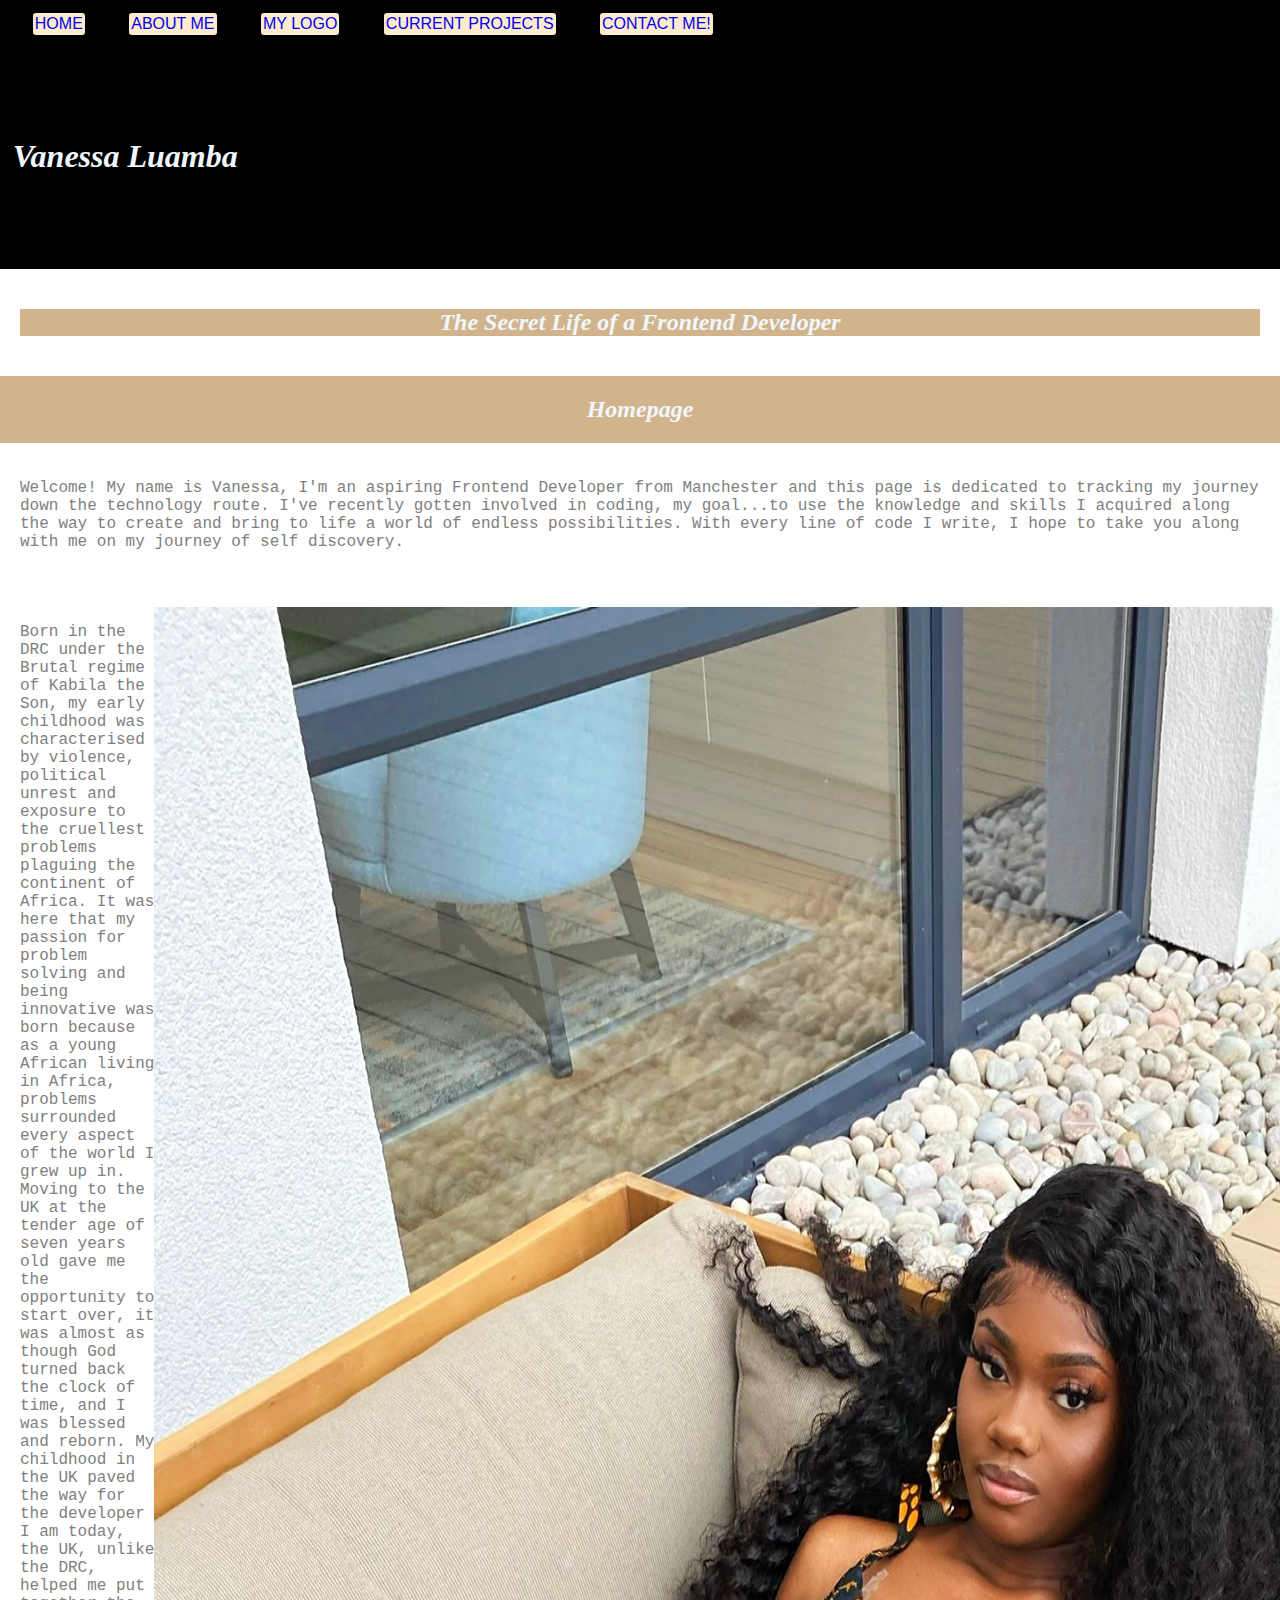
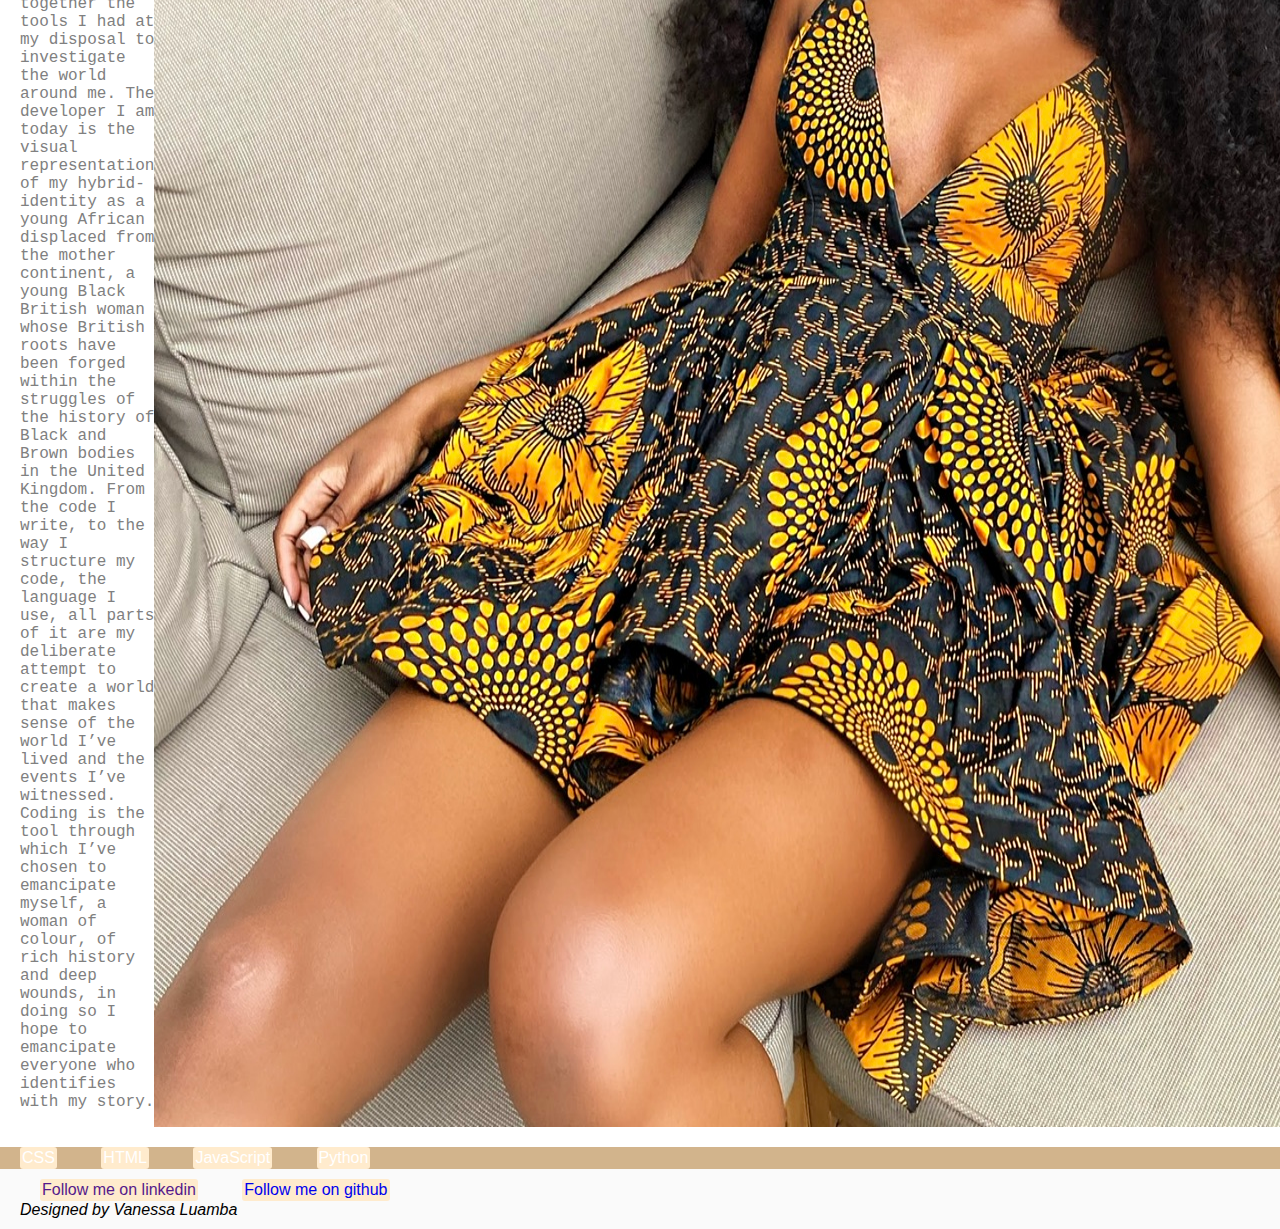
==== index.html @ 2ee9eaa1 "Portfolio1" ====
<!DOCTYPE html>
<html lang="en" id="homepage"></html> 
    <head>
        <meta charset="utf-8"/>
        <meta name ="keywords" content="frontend developer, coding, black women in tech">
        <meta name="viewport" 
        content="width=device-width, initial-scale=1.0"/>
    <title>The secret life of a Frontend Developer</title>
    <meta property="og:site_name" content="Frontend Developer Portfolio">
        <meta property="og:title" content="The Secret Life of a Frontend Developer">
        <meta property="og:type" content="website">
        <meta property="og:url" content="https://Secret_Life.Dev/">
        <meta name="linkedin:creator" content="@Vanessa Luamba">
        <meta name="description" content="Vanessa Luamba is a highly skilled Frontend Developer who's recently graduated from the Black Codher Bootcamp. She is experienced in HTML, CSS amd JavaScript."> 
        <link rel="stylesheet" href="styles/style.css">
    </head> 
        <body>
         <header>
            <nav>
                <ul>
                    <li><a href="index.html">Home</a></li>
                    <li><a href="About Me.html">About Me</a></li>
                    <li><a href="LogoDress.jpeg">My logo</a></li>
                    <li><a href="Current Projects.html">Current Projects</a></li>
                    <li><a href="Contact Me.html">Contact Me!</a></li>
                </ul>
                <h1> <em>Vanessa Luamba</em></h1>
            </nav>
        </header>   
        </body>
            <section><h2> <em>The Secret Life of a Frontend Developer</em></h2></section>
            <h2> <em>Homepage</em></h2>
        <section><main>
            <p>Welcome! My name is Vanessa, I'm an aspiring Frontend Developer from Manchester and this page is dedicated to tracking my journey down the technology route. I've recently gotten involved in coding, my goal...to use the knowledge and skills I acquired along the way to create and bring to life a world of endless possibilities. With every line of code I write, I hope to take you along with me on my journey of self discovery.</p>
        </main> </section>
        <section class="about-me"> 
            <p>Born in the DRC under the Brutal regime of Kabila the Son, my early childhood was characterised by violence, political unrest and exposure to the cruellest problems plaguing the continent of Africa. It was here that my passion for problem solving and being innovative was born because as a young African living in Africa, problems surrounded every aspect of the world I grew up in. Moving to the UK at the tender age of seven years old gave me the opportunity to start over, it was almost as though God turned back the clock of time, and I was blessed and reborn. My childhood in the UK paved the way for the developer I am today, the UK, unlike the DRC, helped me put together the tools I had at my disposal to investigate the world around me. The developer I am today is the visual representation of my hybrid-identity as a young African displaced from the mother continent, a young Black British woman whose British roots have been forged within the struggles of the history of Black and Brown bodies in the United Kingdom. From the code I write, to the way I structure my code, the language I use, all parts of it are my deliberate attempt to create a world that makes sense of the world I’ve lived and the events I’ve witnessed. Coding is the tool through which I’ve chosen to emancipate myself, a woman of colour, of rich history and deep wounds, in doing so I hope to emancipate everyone who identifies with my story.</p>
            <img  class="profile-img" src="LogoDress.jpeg">
        </section>

    <ul class="projects">
        <li>CSS</li>
        <li>HTML</li>
        <li>JavaScript</li>
        <li>Python</li>
    </ul>

        <footer> 
                <ul>
                    <li><a href="">Follow me on linkedin</a></li>
                    <li><a href="https://github.com/RLVanessa">Follow me on github</a></li>
                </ul>
        <em>Designed by Vanessa Luamba</em>
        </footer>
    </body>
</html>
---- styles/style.css ----
header {
    background: black;
    color: aliceblue;
    padding: 1%;
}
header a {
    text-decoration: none;
    text-transform: uppercase;
    margin-top: 40px;
}
header .logo a {
    background-image: url("images.Logo2.png");
    background-size: 300px;
    background-repeat: no-repeat;
    display: inline-block;
    height: 80px;
    position: relative;
    text-indent: -9999999999px;
    top: -40px;
    width: 300px;
}
body {
    background: tan;
    color: white; 
    font-family: helvetica neue, Arial, Helvetica, sans-serif;
    margin: 0;
    padding: 0;
}
h1 {
    color: aliceblue;
    font-family: cigno;
    left: 0;
    line-height: 200px;
    margin-bottom: 0;
    text-align:left;
    top: 50%;
    width: 100%;
} 
h2 {
    background: tan;
    color: aliceblue;
    font-family: cigno;
    left: 0;
    text-align:center;
    top: 50%;
    width: 100%;
    padding: 20px, 40px, 10px 50px;
}
h3 {
    color: tan;
    left: 0;
    line-height:200px;
    margin-top: -109px;
    position: absolute;
    text-align: center;
    width: 100%;
}

section {
    background: white;
    color: gray;
    padding: 20px;
    display: flex;
    flex-direction: row;
}
section div {
    background: #8b7355;
    font-family: anonymous pro;
    display: inline-block;
    margin: auto;
    color: white;
    padding: 20px;
    display: flex;
    flex-direction: row;
    width: 100px;
} 
section.feature-box.Skills div {
    background: tan;
    width: 100%;
    margin: 1px;
}
ul {
    margin: 0;
    padding: 0;
    list-style-type: none;
}
li {
    display: inline-block;
    margin: 0 20px 0;
    border-radius: 3px;
    background-color: blanchedalmond;
    padding: 2px;
}
a {
    text-decoration: none;
}
a:hover { 
    text-decoration: underline;
}
p {
    font-family: 'Courier New', Courier, monospace;
}
footer {
    background: #fafafa;
    color: black;
    padding: 10px 20px;
    align-items: baseline;
    justify-content: center;
}
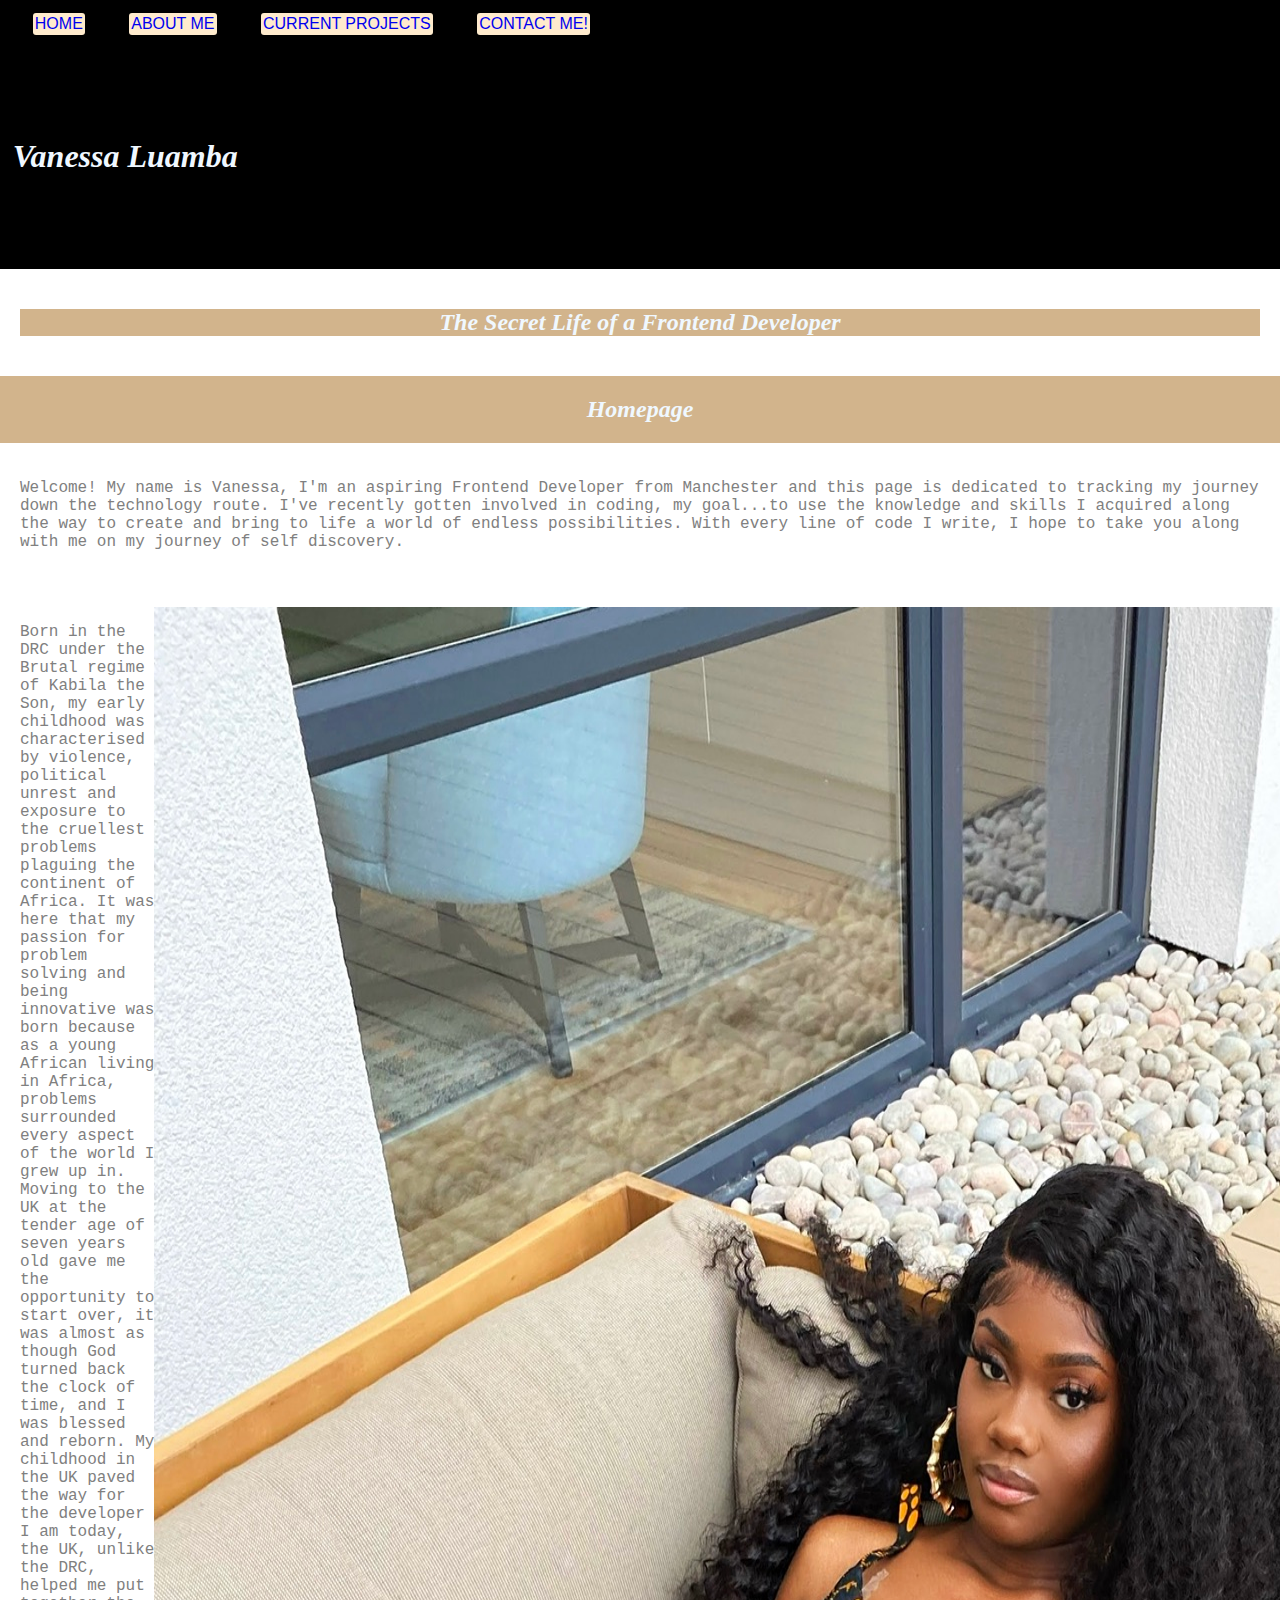
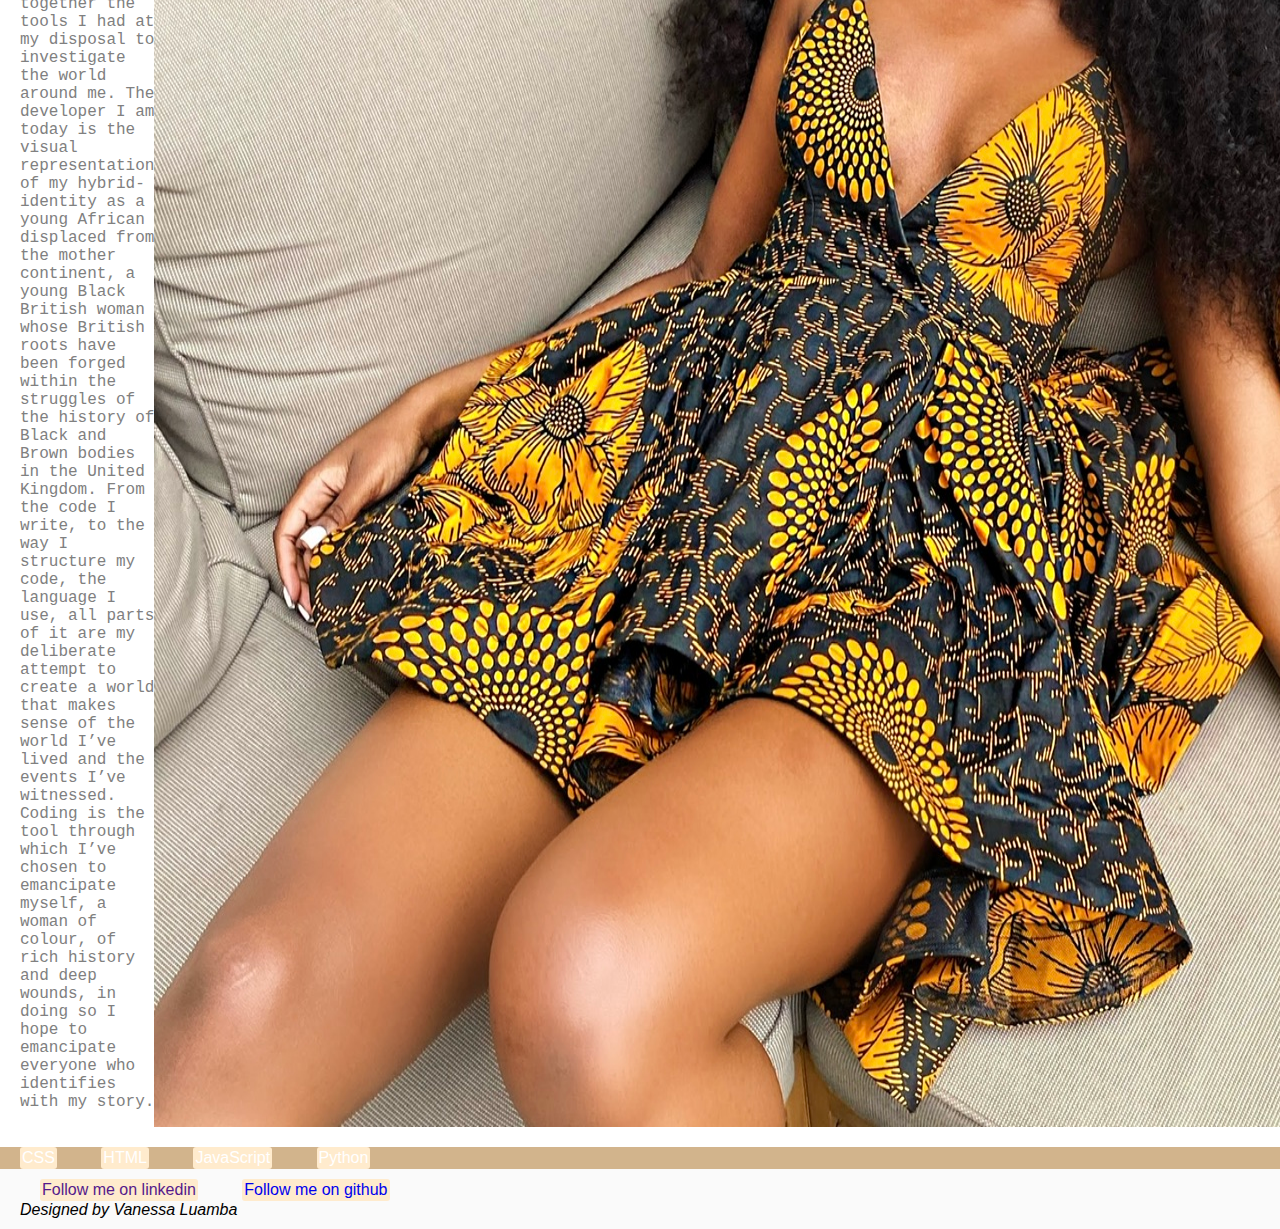
==== commit a07b929a: "<Portfolio1>" ====
--- a/index.html
+++ b/index.html
@@ -1,18 +1,14 @@
 <!DOCTYPE html>
-<html lang="en" id="homepage"></html> 
+<html lang="en-GB" id="homepage"></html> 
     <head>
         <meta charset="utf-8"/>
         <meta name ="keywords" content="frontend developer, coding, black women in tech">
-        <meta name="viewport" 
-        content="width=device-width, initial-scale=1.0"/>
-    <title>The secret life of a Frontend Developer</title>
-    <meta property="og:site_name" content="Frontend Developer Portfolio">
+        <link rel="stylesheet" href="styles/style.css">
+        <title>The secret life of a Frontend Developer</title>
+        <meta property="og:site_name" content="Frontend Developer Portfolio">
         <meta property="og:title" content="The Secret Life of a Frontend Developer">
         <meta property="og:type" content="website">
         <meta property="og:url" content="https://Secret_Life.Dev/">
-        <meta name="linkedin:creator" content="@Vanessa Luamba">
-        <meta name="description" content="Vanessa Luamba is a highly skilled Frontend Developer who's recently graduated from the Black Codher Bootcamp. She is experienced in HTML, CSS amd JavaScript."> 
-        <link rel="stylesheet" href="styles/style.css">
     </head> 
         <body>
          <header>
@@ -20,7 +16,6 @@
                 <ul>
                     <li><a href="index.html">Home</a></li>
                     <li><a href="About Me.html">About Me</a></li>
-                    <li><a href="LogoDress.jpeg">My logo</a></li>
                     <li><a href="Current Projects.html">Current Projects</a></li>
                     <li><a href="Contact Me.html">Contact Me!</a></li>
                 </ul>
--- a/styles/style.css
+++ b/styles/style.css
@@ -1,109 +1,108 @@
-header {
-    background: black;
-    color: aliceblue;
-    padding: 1%;
-}
-header a {
-    text-decoration: none;
-    text-transform: uppercase;
-    margin-top: 40px;
-}
-header .logo a {
-    background-image: url("images.Logo2.png");
-    background-size: 300px;
-    background-repeat: no-repeat;
-    display: inline-block;
-    height: 80px;
-    position: relative;
-    text-indent: -9999999999px;
-    top: -40px;
-    width: 300px;
-}
-body {
-    background: tan;
-    color: white; 
-    font-family: helvetica neue, Arial, Helvetica, sans-serif;
-    margin: 0;
-    padding: 0;
-}
-h1 {
-    color: aliceblue;
-    font-family: cigno;
-    left: 0;
-    line-height: 200px;
-    margin-bottom: 0;
-    text-align:left;
-    top: 50%;
-    width: 100%;
-} 
-h2 {
-    background: tan;
-    color: aliceblue;
-    font-family: cigno;
-    left: 0;
-    text-align:center;
-    top: 50%;
-    width: 100%;
-    padding: 20px, 40px, 10px 50px;
-}
-h3 {
-    color: tan;
-    left: 0;
-    line-height:200px;
-    margin-top: -109px;
-    position: absolute;
-    text-align: center;
-    width: 100%;
-}
-
-section {
-    background: white;
-    color: gray;
-    padding: 20px;
-    display: flex;
-    flex-direction: row;
-}
-section div {
-    background: #8b7355;
-    font-family: anonymous pro;
-    display: inline-block;
-    margin: auto;
-    color: white;
-    padding: 20px;
-    display: flex;
-    flex-direction: row;
-    width: 100px;
-} 
-section.feature-box.Skills div {
-    background: tan;
-    width: 100%;
-    margin: 1px;
-}
-ul {
-    margin: 0;
-    padding: 0;
-    list-style-type: none;
-}
-li {
-    display: inline-block;
-    margin: 0 20px 0;
-    border-radius: 3px;
-    background-color: blanchedalmond;
-    padding: 2px;
-}
-a {
-    text-decoration: none;
-}
-a:hover { 
-    text-decoration: underline;
-}
-p {
-    font-family: 'Courier New', Courier, monospace;
-}
-footer {
-    background: #fafafa;
-    color: black;
-    padding: 10px 20px;
-    align-items: baseline;
-    justify-content: center;
+header {
+    background: black;
+    color: aliceblue;
+    padding: 1%;
+}
+header a {
+    text-decoration: none;
+    text-transform: uppercase;
+    margin-top: 40px;
+}
+header .logo a {
+    background-image: url("images.Logo2.png");
+    background-size: 300px;
+    background-repeat: no-repeat;
+    display: inline-block;
+    height: 80px;
+    position: relative;
+    text-indent: -9999999999px;
+    top: -40px;
+    width: 300px;
+}
+body {
+    background: tan;
+    color: white; 
+    font-family: helvetica neue, Arial, Helvetica, sans-serif;
+    margin: 0;
+    padding: 0;
+}
+h1 {
+    color: aliceblue;
+    font-family: cigno;
+    left: 0;
+    line-height: 200px;
+    margin-bottom: 0;
+    text-align:left;
+    top: 50%;
+    width: 100%;
+} 
+h2 {
+    background: tan;
+    color: aliceblue;
+    font-family: cigno;
+    left: 0;
+  text-align: center;
+  top: 50%;
+  width: 100%;
+}
+h3 {
+    color: tan;
+    left: 0;
+    line-height:200px;
+    margin-top: -109px;
+    position: absolute;
+    text-align: center;
+    width: 100%;
+}
+
+section {
+    background: white;
+    color: gray;
+    padding: 20px;
+    display: flex;
+    flex-direction: row;
+}
+section div {
+    background: #8b7355;
+    font-family: anonymous pro;
+    display: inline-block;
+    margin: auto;
+    color: white;
+    padding: 20px;
+    display: flex;
+    flex-direction: row;
+    width: 100px;
+} 
+section.feature-box.Skills div {
+    background: tan;
+    width: 100%;
+    margin: 1px;
+}
+ul {
+    margin: 0;
+    padding: 0;
+    list-style-type: none;
+}
+li {
+    display: inline-block;
+    margin: 0 20px 0;
+    border-radius: 3px;
+    background-color: blanchedalmond;
+    padding: 2px;
+}
+a {
+    text-decoration: none;
+}
+a:hover { 
+    text-decoration: underline;
+}
+p {
+    font-family: 'Courier New', Courier, monospace;
+}
+footer {
+    background: #fafafa;
+    color: black;
+    padding: 10px 20px;
+    align-items: baseline;
+    justify-content: center;
 }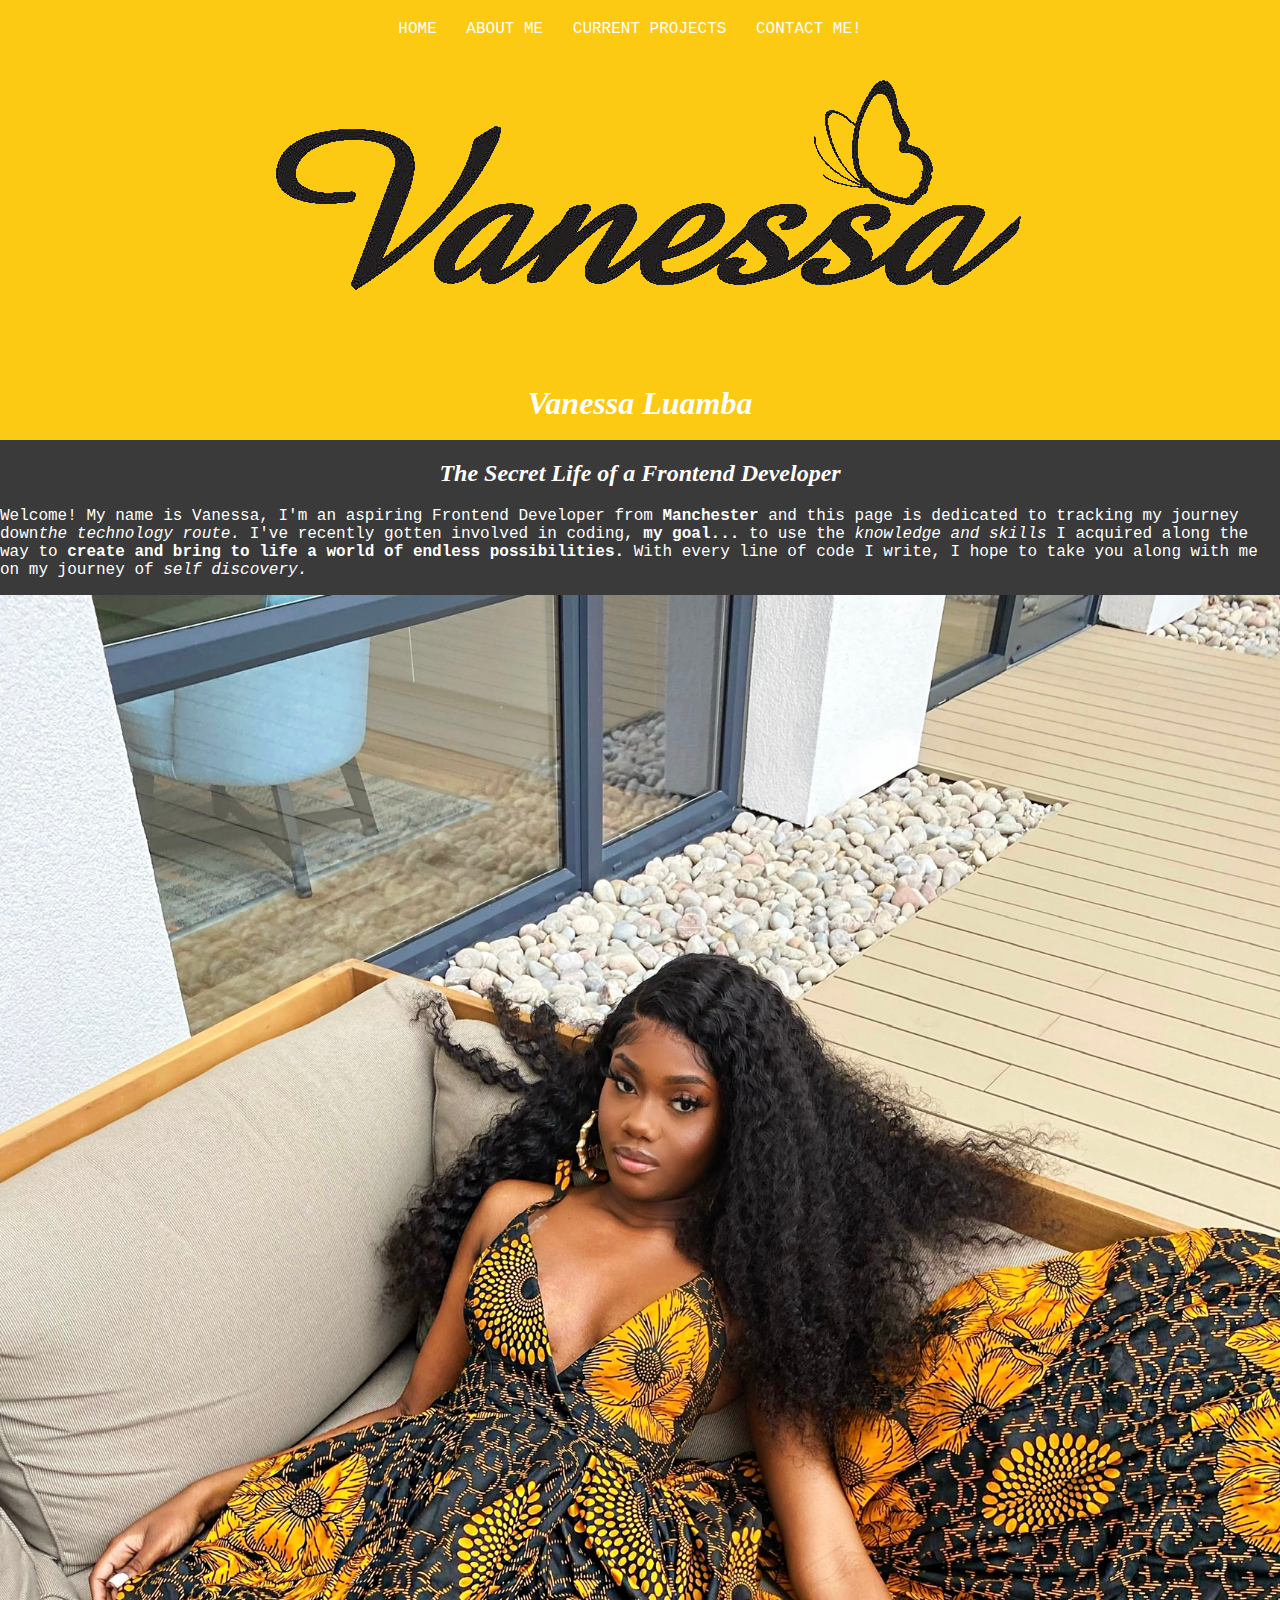
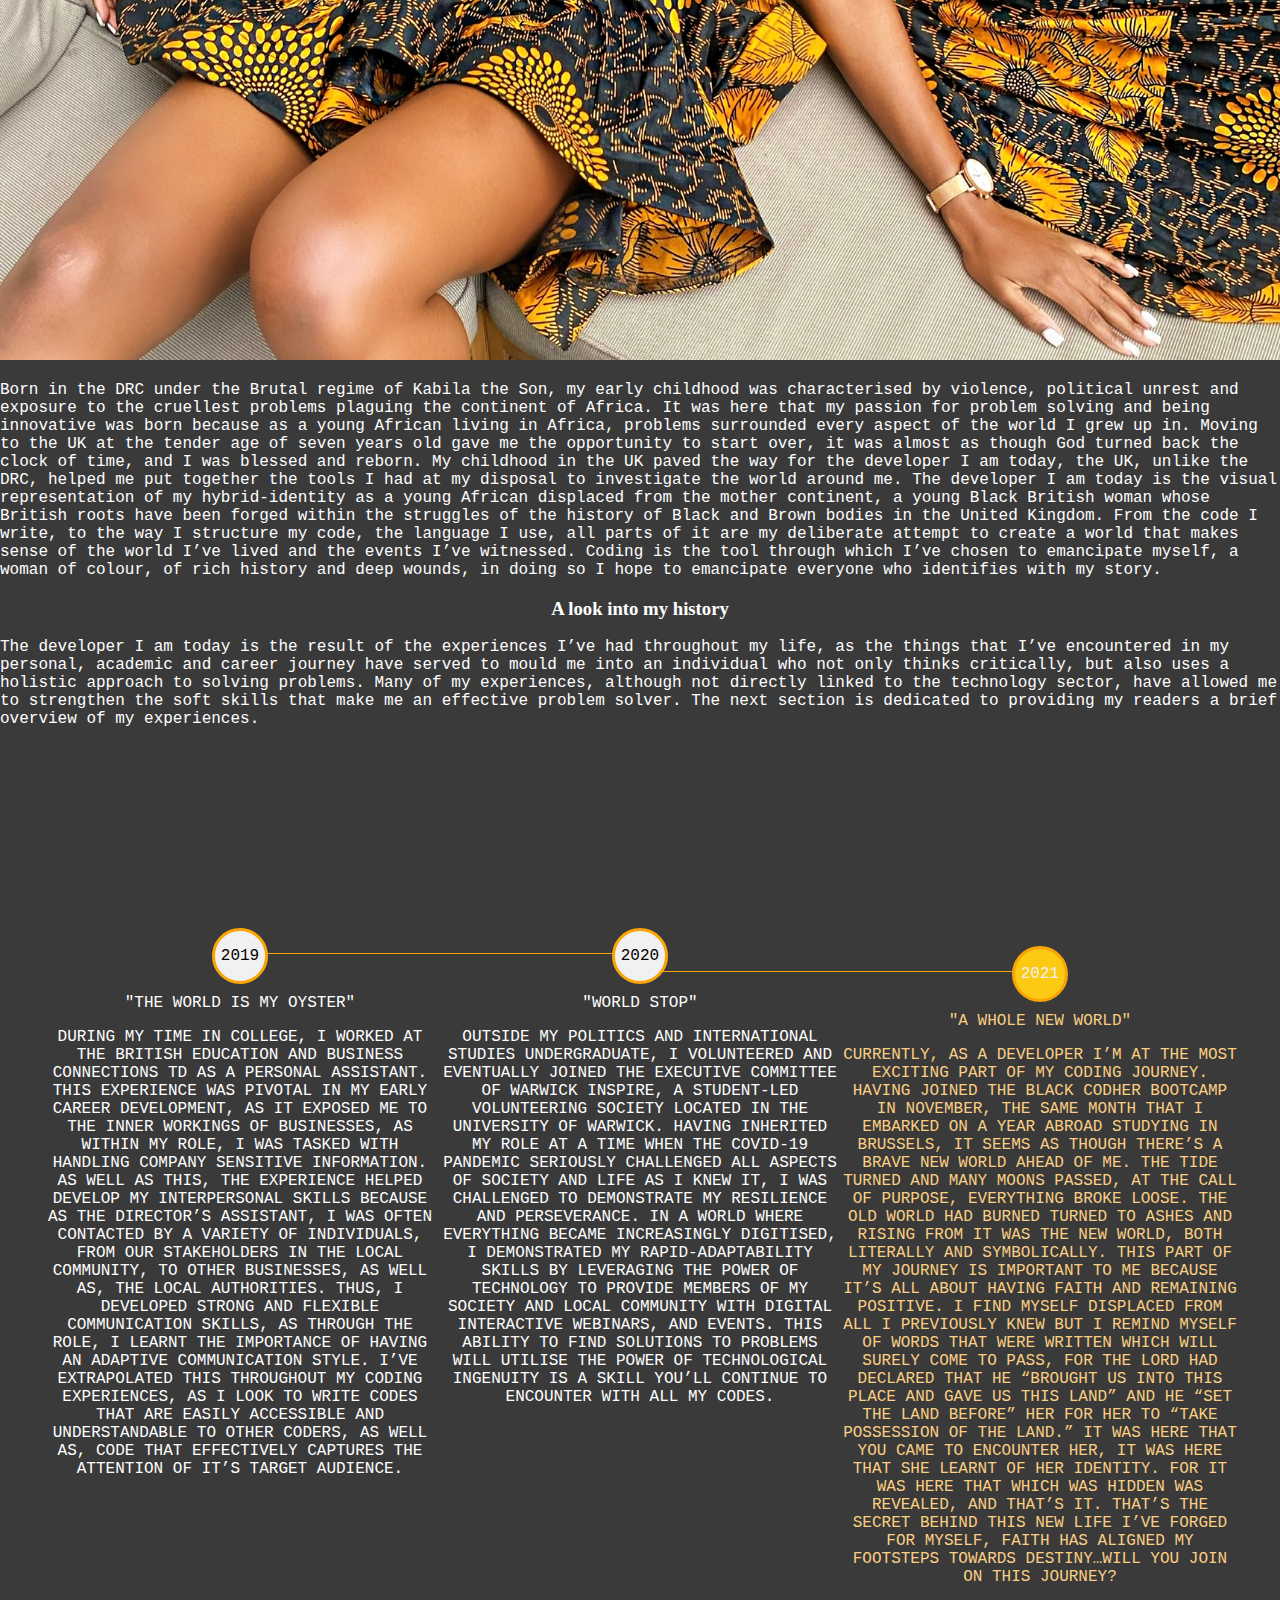
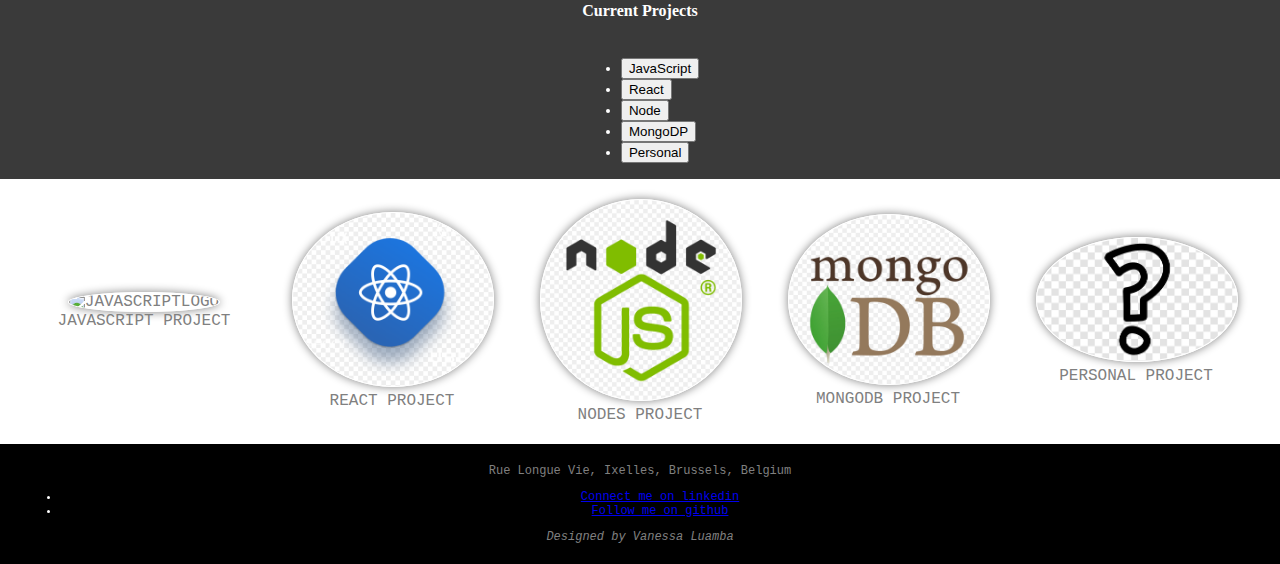
==== commit a84ced66: "Portfolio2" ====
--- a/index.html
+++ b/index.html
@@ -5,6 +5,14 @@
         <meta name ="keywords" content="frontend developer, coding, black women in tech">
         <link rel="stylesheet" href="styles/style.css">
         <title>The secret life of a Frontend Developer</title>
+        <link rel="shortcut icon" type="image/png" href="img/favicon.ico">
+        <link rel="apple-touch-icon" sizes="180x180" href="/apple-touch-icon.png">
+        <link rel="icon" type="image/png" sizes="32x32" href="/favicon-32x32.png">
+        <link rel="icon" type="image/png" sizes="16x16" href="/favicon-16x16.png">
+        <link rel="manifest" href="/site.webmanifest">
+        <link rel="mask-icon" href="/safari-pinned-tab.svg" color="#5bbad5">
+        <meta name="msapplication-TileColor" content="#da532c">
+        <meta name="theme-color" content="#ffffff">
         <meta property="og:site_name" content="Frontend Developer Portfolio">
         <meta property="og:title" content="The Secret Life of a Frontend Developer">
         <meta property="og:type" content="website">
@@ -19,36 +27,75 @@
                     <li><a href="Current Projects.html">Current Projects</a></li>
                     <li><a href="Contact Me.html">Contact Me!</a></li>
                 </ul>
+                <img src="Logo2.png" alt="Vanessa Logotag">
                 <h1> <em>Vanessa Luamba</em></h1>
             </nav>
         </header>   
         </body>
             <section><h2> <em>The Secret Life of a Frontend Developer</em></h2></section>
-            <h2> <em>Homepage</em></h2>
         <section><main>
-            <p>Welcome! My name is Vanessa, I'm an aspiring Frontend Developer from Manchester and this page is dedicated to tracking my journey down the technology route. I've recently gotten involved in coding, my goal...to use the knowledge and skills I acquired along the way to create and bring to life a world of endless possibilities. With every line of code I write, I hope to take you along with me on my journey of self discovery.</p>
+            <p>Welcome! My name is Vanessa, I'm an aspiring Frontend Developer from <strong>Manchester</strong> and this page is dedicated to tracking my journey down<em>the technology route.</em> I've recently gotten involved in coding, <strong>my goal...</strong> to use the <em>knowledge and skills</em> I acquired along the way to <strong>create and bring to life a world of endless possibilities.</strong> With every line of code I write, I hope to take you along with me on my journey of <em>self discovery.</em></p>
         </main> </section>
+        <img  class="profile-img" src="LogoDress.jpeg" alt="The Secret Developer">
         <section class="about-me"> 
             <p>Born in the DRC under the Brutal regime of Kabila the Son, my early childhood was characterised by violence, political unrest and exposure to the cruellest problems plaguing the continent of Africa. It was here that my passion for problem solving and being innovative was born because as a young African living in Africa, problems surrounded every aspect of the world I grew up in. Moving to the UK at the tender age of seven years old gave me the opportunity to start over, it was almost as though God turned back the clock of time, and I was blessed and reborn. My childhood in the UK paved the way for the developer I am today, the UK, unlike the DRC, helped me put together the tools I had at my disposal to investigate the world around me. The developer I am today is the visual representation of my hybrid-identity as a young African displaced from the mother continent, a young Black British woman whose British roots have been forged within the struggles of the history of Black and Brown bodies in the United Kingdom. From the code I write, to the way I structure my code, the language I use, all parts of it are my deliberate attempt to create a world that makes sense of the world I’ve lived and the events I’ve witnessed. Coding is the tool through which I’ve chosen to emancipate myself, a woman of colour, of rich history and deep wounds, in doing so I hope to emancipate everyone who identifies with my story.</p>
-            <img  class="profile-img" src="LogoDress.jpeg">
+            
         </section>
 
-    <ul class="projects">
-        <li>CSS</li>
-        <li>HTML</li>
-        <li>JavaScript</li>
-        <li>Python</li>
-    </ul>
+        <h3>A look into my history</h3>
+        <p>The developer I am today is the result of the experiences I’ve had throughout my life, as the things that I’ve encountered in my personal, academic and career journey have served to mould me into an individual who not only thinks critically, but also uses a holistic approach to solving problems. Many of my experiences, although not directly linked to the technology sector, have allowed me to strengthen the soft skills that make me an effective problem solver. The next section is dedicated to providing my readers a brief overview of my experiences.
+        </p>
 
-        <footer> 
-                <ul>
-                    <li><a href="">Follow me on linkedin</a></li>
-                    <li><a href="https://github.com/RLVanessa">Follow me on github</a></li>
-                </ul>
-        <em>Designed by Vanessa Luamba</em>
-        </footer>
-    </body>
-</html> 
+        <div class="container">
+            <ul class="timeline">
+                <li>"The World is my oyster"<p>During my time in college, I worked at the British Education and Business Connections TD as a personal assistant. This experience was pivotal in my early career development, as it exposed me to the inner workings of businesses, as within my role, I was tasked with handling company sensitive information. As well as this, the experience helped develop my interpersonal skills because as the director’s assistant, I was often contacted by a variety of individuals, from our stakeholders in the local community, to other businesses, as well as, the local authorities. Thus, I developed strong and flexible communication skills, as through the role, I learnt the importance of having an adaptive communication style. I’ve extrapolated this throughout my coding experiences, as I look to write codes that are easily accessible and understandable to other coders, as well as, code that effectively captures the attention of it’s target audience.</p> </li> 
+                <li>"World Stop" <p>Outside my Politics and International Studies undergraduate, I volunteered and eventually joined the executive committee of Warwick Inspire, a student-led volunteering society located in the University of Warwick. Having inherited my role at a time when the COVID-19 pandemic seriously challenged all aspects of society and life as I knew it, I was challenged to demonstrate my resilience and perseverance. In a world where everything became increasingly digitised, I demonstrated my rapid-adaptability skills by leveraging the power of technology to provide members of my society and local community with digital interactive webinars, and events. This ability to find solutions to problems will utilise the power of technological ingenuity is a skill you’ll continue to encounter with all my codes.</p></li>
+                <li class="active">"A Whole New World"<p>Currently, as a Developer I’m at the most exciting part of my coding journey. Having joined the Black CodHer Bootcamp in November, the same month that I embarked on a year abroad studying in Brussels, it seems as though there’s a brave new world ahead of me. The tide turned and many moons passed, at the call of purpose, everything broke loose. The old world had burned turned to ashes and rising from it was the new world, both literally and symbolically. This part of my journey is important to me because it’s all about having faith and remaining positive. I find myself displaced from all I previously knew but I remind myself of words that were written which will surely come to pass, for the Lord had declared that he “brought us into this place and gave us this land” and he “set the land before” her for her to “take possession of the land.” It was here that you came to encounter her, it was here that she learnt of her identity. For it was here that which was hidden was revealed, and that’s it. That’s the secret behind this new life I’ve forged for myself, faith has aligned my footsteps towards destiny…will you join on this journey?</p></li>
+            </ul>
+        </div>
+
+       
+       <h4>Current Projects</h4>
+        <div id="Current Project">
+            <div class="table"><ul id="horizontal-list">
+            <li><button type="button1">JavaScript</button></li>
+            <li><button type="button2">React</button></li>
+            <li><button type="button3">Node</button></li>
+            <li><button type="button4">MongoDP</button></li>
+            <li><button type="button5">Personal</button></li>
+            </ul>   
+        </div>
+       
+         
+
+            <section class="features">
+            <figure><img src="javascriptlogo.jpg" alt="javascriptlogo"> 
+               <figcaption>Javascript Project</figcaption>
+            </figure>
+            <figure><img src="reactlogo.png" alt="reactlogo"> 
+               <figcaption>React Project</figcaption>
+            </figure> 
+            <figure><img src="nodeslogo.jpg" alt="nodeslogo"> 
+               <figcaption>Nodes Project</figcaption>
+            </figure>
+            <figure><img src="mongoDBlogo.jpg" alt="mongodblogo"> 
+               <figcaption>MongoDB Project</figcaption>
+            </figure>
+            <figure><img src="questionmark.jpg" alt="questionmark"> 
+               <figcaption>Personal Project</figcaption>
+            </figure>
+            </section>    
+
+    <footer> 
+        Rue Longue Vie, Ixelles, Brussels, Belgium 
+            <ul>
+                <li><a href="https://www.linkedin.com/in/vanessa-luamba-673419195">Connect me on linkedin</a></li>
+                <li><a href="https://github.com/RLVanessa">Follow me on github</a></li>
+            </ul>
+     <em>Designed by Vanessa Luamba</em>
+     </footer>
+     </body>
+     </html> 
             
 
        
--- a/styles/style.css
+++ b/styles/style.css
@@ -1,108 +1,265 @@
-header {
-    background: black;
-    color: aliceblue;
-    padding: 1%;
-}
-header a {
-    text-decoration: none;
-    text-transform: uppercase;
-    margin-top: 40px;
-}
-header .logo a {
-    background-image: url("images.Logo2.png");
-    background-size: 300px;
-    background-repeat: no-repeat;
-    display: inline-block;
-    height: 80px;
-    position: relative;
-    text-indent: -9999999999px;
-    top: -40px;
-    width: 300px;
-}
-body {
-    background: tan;
-    color: white; 
-    font-family: helvetica neue, Arial, Helvetica, sans-serif;
-    margin: 0;
-    padding: 0;
-}
-h1 {
-    color: aliceblue;
-    font-family: cigno;
-    left: 0;
-    line-height: 200px;
-    margin-bottom: 0;
-    text-align:left;
-    top: 50%;
-    width: 100%;
-} 
-h2 {
-    background: tan;
-    color: aliceblue;
-    font-family: cigno;
-    left: 0;
-  text-align: center;
-  top: 50%;
-  width: 100%;
-}
-h3 {
-    color: tan;
-    left: 0;
-    line-height:200px;
-    margin-top: -109px;
-    position: absolute;
-    text-align: center;
-    width: 100%;
-}
-
-section {
-    background: white;
-    color: gray;
-    padding: 20px;
-    display: flex;
-    flex-direction: row;
-}
-section div {
-    background: #8b7355;
-    font-family: anonymous pro;
-    display: inline-block;
-    margin: auto;
-    color: white;
-    padding: 20px;
-    display: flex;
-    flex-direction: row;
-    width: 100px;
-} 
-section.feature-box.Skills div {
-    background: tan;
-    width: 100%;
-    margin: 1px;
-}
-ul {
-    margin: 0;
-    padding: 0;
-    list-style-type: none;
-}
-li {
-    display: inline-block;
-    margin: 0 20px 0;
-    border-radius: 3px;
-    background-color: blanchedalmond;
-    padding: 2px;
-}
-a {
-    text-decoration: none;
-}
-a:hover { 
-    text-decoration: underline;
-}
-p {
-    font-family: 'Courier New', Courier, monospace;
-}
-footer {
-    background: #fafafa;
-    color: black;
-    padding: 10px 20px;
-    align-items: baseline;
-    justify-content: center;
-}+@font-face {
+    
+}
+
+body {
+    background: rgb(58, 58, 58);
+    color: white;
+    font-family: 'Courier New', Courier, monospace;
+    margin: 0;
+    padding: 0;
+  }
+  
+  header {
+    background-color: #fcc913;
+    background-size: 100%;
+    background-position: center;
+    height: 400px;
+    padding: 20px;
+    text-align: center;
+  }
+  
+  header a {
+    color: white;
+    text-decoration: none;
+    text-transform: uppercase;
+    margin-top: 40px;
+  }
+  
+  header .logo a {
+    background-size: 300px;
+    background-repeat: no-repeat;
+    display: inline-block;
+    height: 80px;
+    position: relative;
+    top: -30px;
+    width: 300px;
+  }
+
+  h1 {
+      font-family: cingo;
+      left: 0;
+      text-align: center;
+      top: 50%;
+      width: 100%;
+  }
+  h2 {
+      font-family: cingo;
+      left: 0;
+      text-align: center;
+      top: 50%;
+      width: 100%;
+      }
+
+      h3 {
+        font-family: cingo;
+        left: 0;
+        text-align: center;
+        top: 50%;
+        width: 100%;
+      }
+      h4 {
+        font-family: cingo;
+        left: 0;
+        text-align: center;
+        top: 50%;
+        width: 100%;
+      }
+
+      
+  .profile-img {
+      height: 150%;
+      max-width: 100%;
+  }
+  
+  nav ul {
+    margin: 0;
+    padding: 0;
+    list-style-type: none;
+  }
+
+  .container ul {
+      display: inline;
+  }
+  
+  
+  nav li {
+    display: inline-block;
+    margin-right: 20px;
+    list-style-type: none;
+  }
+  
+  .features {
+    background: white;
+    color: gray;
+    padding: 20px;
+    display: flex;
+    flex-direction: row;
+  }
+  
+  .features figure {
+    margin: auto;
+    text-align: center;
+    text-transform: uppercase;
+    width: 200px;
+  }
+  
+  .features figure img {
+    border: 1px solid white;
+    border-radius: 50%;
+    box-shadow: gray 0 0 10px;
+    width: 200px;
+  }
+  
+  .container{
+    width: 1200px;
+    margin: 200px auto;
+  }
+  
+  .timeline{
+    counter-reset: year 2018;
+    position: relative;
+  }
+  
+  .timeline li{
+    list-style: none;
+    float: left;
+    width: 33.3333%;
+    position: relative;
+    text-align: center;
+    text-transform: uppercase;
+    font-family: 'Courier New', Courier, monospace;
+  }
+  
+  ul:nth-child(1){
+    color: white;
+  }
+  
+  .timeline li:before{
+    counter-increment: year;
+    content: counter(year);
+    width: 50px;
+    height: 50px;
+    border: 3px solid #fba405;
+    border-radius: 50%;
+    display: block;
+    text-align: center;
+    line-height: 50px;
+    margin: 0 auto 10px auto;
+    background: #F1F1F1;
+    color: #000;
+    transition: all ease-in-out .3s;
+    cursor: pointer;
+  }
+  
+  .timeline li:after{
+    content: "";
+    position: absolute;
+    width: 100%;
+    height: 1px;
+    background-color: #FBA405;
+    top: 25px;
+    left: -50%;
+    z-index: -999;
+    transition: all ease-in-out .3s;
+  }
+  
+  .timeline li:first-child:after{
+    content: none;
+  }
+  .timeline li.active{
+    color: #FACF83;
+  }
+  .timeline li.active:before{
+    background: #fcc913;
+    color: #F1F1F1;
+  }
+  
+  .timeline li.active + li:after{
+    background: #F6E4D2;
+  }
+#current-project {
+    height: 84px;
+}
+
+.table {
+    display: table;
+    margin: 0 auto;
+}
+
+ul#horizintal-list {
+    min-width: 696px;
+    list-style:none;
+    padding-top: 20px;
+}
+
+ul#horizintal-list li {
+    display: inline;
+}
+  
+  .button1 {
+      background-color: #FBA405;
+      color: white;
+      border: 2px solid #FC795D;
+}
+
+.button1:hover {
+    background: #FBA5A3; 
+    color: rgb(0, 162, 255);
+}
+  
+.button2 {
+    background-color: #FBA405;
+    color: white;
+    border: 2px solid #FC795D;
+}
+
+.button2:hover {
+  background: #FBA5A3; 
+  color: rgb(0, 162, 255);
+}
+
+.button3 {
+    background-color: #FBA405;
+    color: white;
+    border: 2px solid #FC795D;
+}
+
+.button3:hover {
+  background: #FBA5A3; 
+  color: rgb(0, 162, 255);
+}
+
+.button4 {
+    background-color: #FBA405;
+    color: white;
+    border: 2px solid #FC795D;
+}
+
+.button4:hover {
+  background: #FBA5A3; 
+  color: rgb(0, 162, 255);
+}
+
+.button5 {
+    background-color: #FBA405;
+    color: white;
+    border: 2px solid #FC795D;
+}
+
+.button5:hover {
+  background: #FBA5A3; 
+  color: rgb(0, 162, 255);
+}
+
+
+
+
+  footer {
+    background: black;
+    color: gray;
+    font-size: 12px;
+    padding: 20px 20px;
+    text-align: center;
+  }
+  
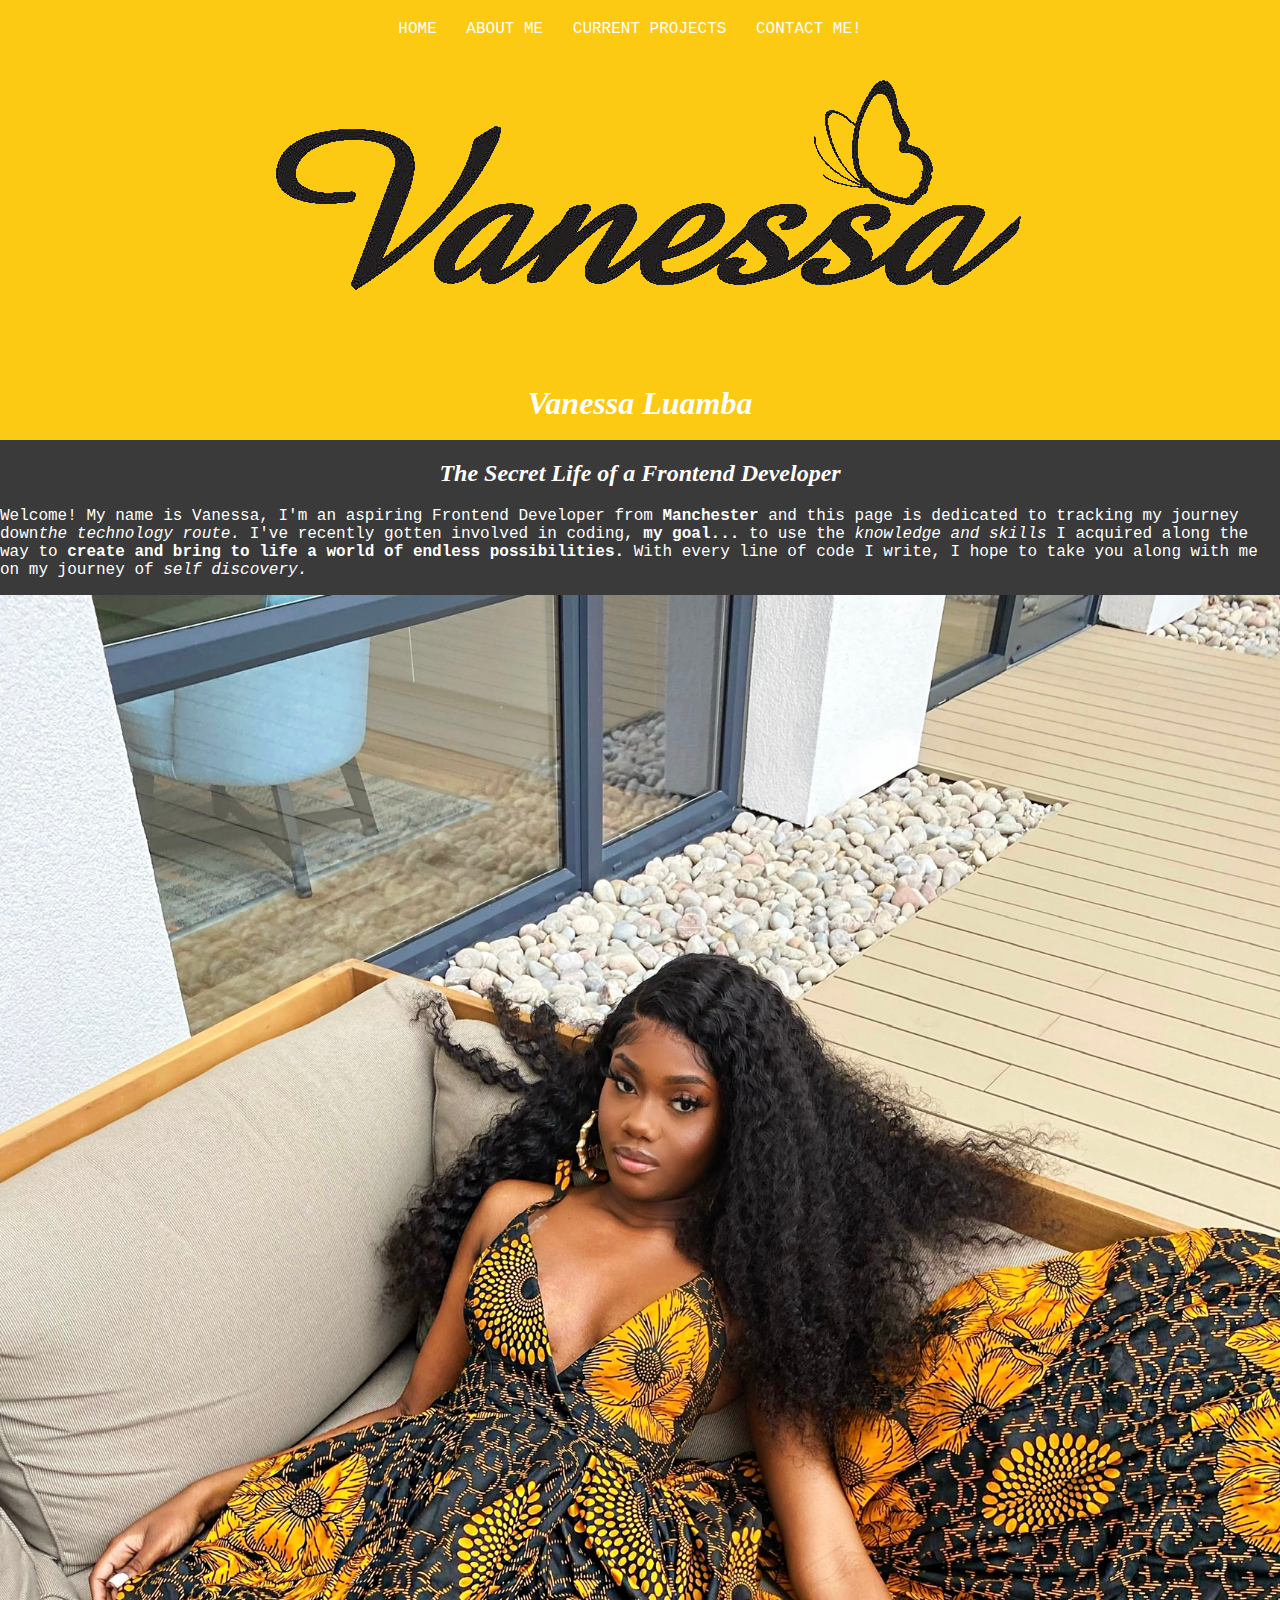
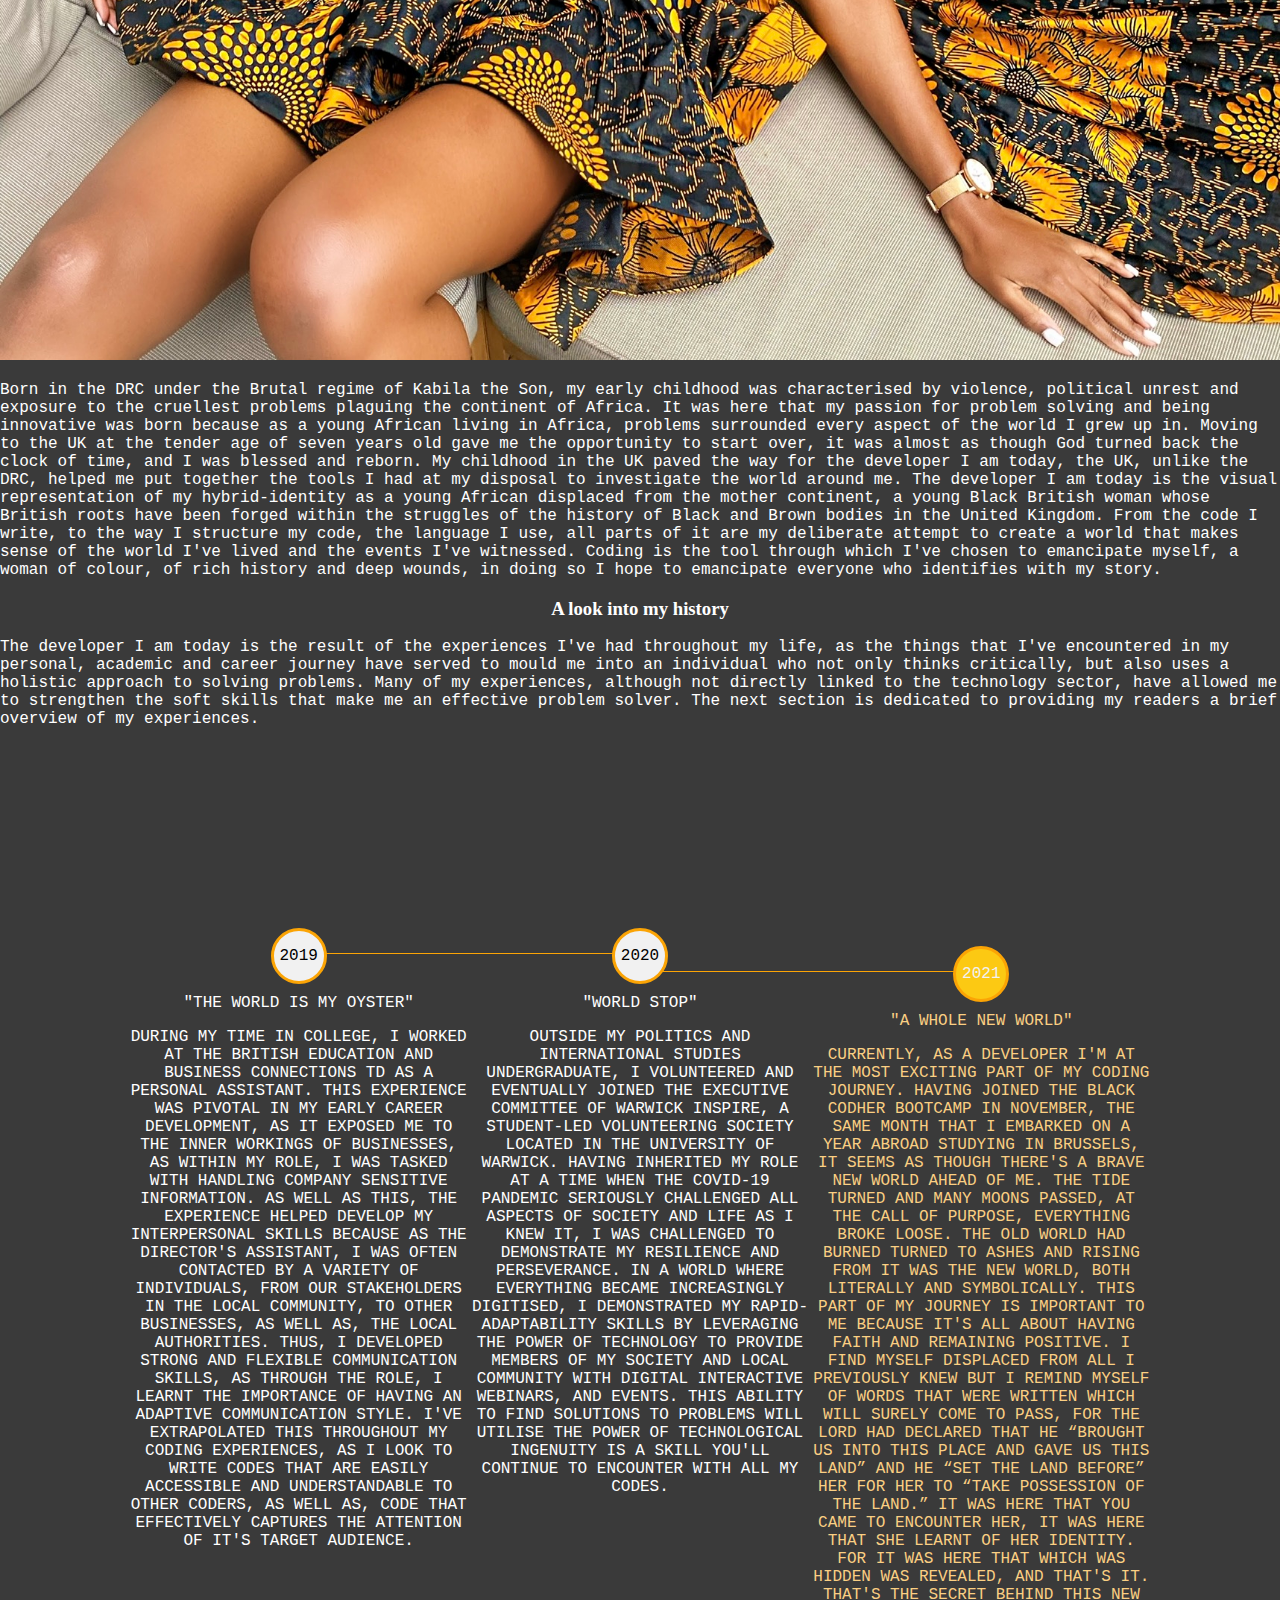
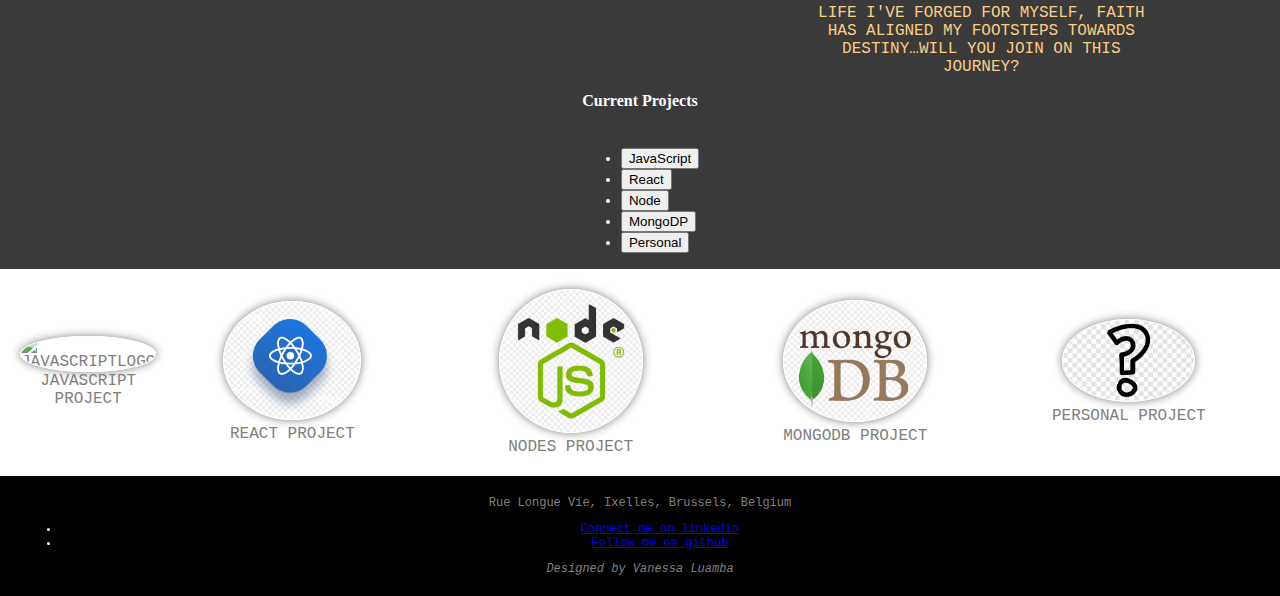
==== commit db136582: "FinalDraftPortfolio" ====
--- a/index.html
+++ b/index.html
@@ -1,18 +1,15 @@
 <!DOCTYPE html>
-<html lang="en-GB" id="homepage"></html> 
+<html lang="en-GB" id="homepage"> 
     <head>
         <meta charset="utf-8"/>
         <meta name ="keywords" content="frontend developer, coding, black women in tech">
         <link rel="stylesheet" href="styles/style.css">
         <title>The secret life of a Frontend Developer</title>
-        <link rel="shortcut icon" type="image/png" href="img/favicon.ico">
+        <link rel="icon" href="favicon.ico"/>
         <link rel="apple-touch-icon" sizes="180x180" href="/apple-touch-icon.png">
         <link rel="icon" type="image/png" sizes="32x32" href="/favicon-32x32.png">
         <link rel="icon" type="image/png" sizes="16x16" href="/favicon-16x16.png">
         <link rel="manifest" href="/site.webmanifest">
-        <link rel="mask-icon" href="/safari-pinned-tab.svg" color="#5bbad5">
-        <meta name="msapplication-TileColor" content="#da532c">
-        <meta name="theme-color" content="#ffffff">
         <meta property="og:site_name" content="Frontend Developer Portfolio">
         <meta property="og:title" content="The Secret Life of a Frontend Developer">
         <meta property="og:type" content="website">
@@ -38,19 +35,19 @@
         </main> </section>
         <img  class="profile-img" src="LogoDress.jpeg" alt="The Secret Developer">
         <section class="about-me"> 
-            <p>Born in the DRC under the Brutal regime of Kabila the Son, my early childhood was characterised by violence, political unrest and exposure to the cruellest problems plaguing the continent of Africa. It was here that my passion for problem solving and being innovative was born because as a young African living in Africa, problems surrounded every aspect of the world I grew up in. Moving to the UK at the tender age of seven years old gave me the opportunity to start over, it was almost as though God turned back the clock of time, and I was blessed and reborn. My childhood in the UK paved the way for the developer I am today, the UK, unlike the DRC, helped me put together the tools I had at my disposal to investigate the world around me. The developer I am today is the visual representation of my hybrid-identity as a young African displaced from the mother continent, a young Black British woman whose British roots have been forged within the struggles of the history of Black and Brown bodies in the United Kingdom. From the code I write, to the way I structure my code, the language I use, all parts of it are my deliberate attempt to create a world that makes sense of the world I’ve lived and the events I’ve witnessed. Coding is the tool through which I’ve chosen to emancipate myself, a woman of colour, of rich history and deep wounds, in doing so I hope to emancipate everyone who identifies with my story.</p>
+            <p>Born in the DRC under the Brutal regime of Kabila the Son, my early childhood was characterised by violence, political unrest and exposure to the cruellest problems plaguing the continent of Africa. It was here that my passion for problem solving and being innovative was born because as a young African living in Africa, problems surrounded every aspect of the world I grew up in. Moving to the UK at the tender age of seven years old gave me the opportunity to start over, it was almost as though God turned back the clock of time, and I was blessed and reborn. My childhood in the UK paved the way for the developer I am today, the UK, unlike the DRC, helped me put together the tools I had at my disposal to investigate the world around me. The developer I am today is the visual representation of my hybrid-identity as a young African displaced from the mother continent, a young Black British woman whose British roots have been forged within the struggles of the history of Black and Brown bodies in the United Kingdom. From the code I write, to the way I structure my code, the language I use, all parts of it are my deliberate attempt to create a world that makes sense of the world I've lived and the events I've witnessed. Coding is the tool through which I've chosen to emancipate myself, a woman of colour, of rich history and deep wounds, in doing so I hope to emancipate everyone who identifies with my story.</p>
             
         </section>
 
         <h3>A look into my history</h3>
-        <p>The developer I am today is the result of the experiences I’ve had throughout my life, as the things that I’ve encountered in my personal, academic and career journey have served to mould me into an individual who not only thinks critically, but also uses a holistic approach to solving problems. Many of my experiences, although not directly linked to the technology sector, have allowed me to strengthen the soft skills that make me an effective problem solver. The next section is dedicated to providing my readers a brief overview of my experiences.
+        <p>The developer I am today is the result of the experiences I've had throughout my life, as the things that I've encountered in my personal, academic and career journey have served to mould me into an individual who not only thinks critically, but also uses a holistic approach to solving problems. Many of my experiences, although not directly linked to the technology sector, have allowed me to strengthen the soft skills that make me an effective problem solver. The next section is dedicated to providing my readers a brief overview of my experiences.
         </p>
 
         <div class="container">
             <ul class="timeline">
-                <li>"The World is my oyster"<p>During my time in college, I worked at the British Education and Business Connections TD as a personal assistant. This experience was pivotal in my early career development, as it exposed me to the inner workings of businesses, as within my role, I was tasked with handling company sensitive information. As well as this, the experience helped develop my interpersonal skills because as the director’s assistant, I was often contacted by a variety of individuals, from our stakeholders in the local community, to other businesses, as well as, the local authorities. Thus, I developed strong and flexible communication skills, as through the role, I learnt the importance of having an adaptive communication style. I’ve extrapolated this throughout my coding experiences, as I look to write codes that are easily accessible and understandable to other coders, as well as, code that effectively captures the attention of it’s target audience.</p> </li> 
-                <li>"World Stop" <p>Outside my Politics and International Studies undergraduate, I volunteered and eventually joined the executive committee of Warwick Inspire, a student-led volunteering society located in the University of Warwick. Having inherited my role at a time when the COVID-19 pandemic seriously challenged all aspects of society and life as I knew it, I was challenged to demonstrate my resilience and perseverance. In a world where everything became increasingly digitised, I demonstrated my rapid-adaptability skills by leveraging the power of technology to provide members of my society and local community with digital interactive webinars, and events. This ability to find solutions to problems will utilise the power of technological ingenuity is a skill you’ll continue to encounter with all my codes.</p></li>
-                <li class="active">"A Whole New World"<p>Currently, as a Developer I’m at the most exciting part of my coding journey. Having joined the Black CodHer Bootcamp in November, the same month that I embarked on a year abroad studying in Brussels, it seems as though there’s a brave new world ahead of me. The tide turned and many moons passed, at the call of purpose, everything broke loose. The old world had burned turned to ashes and rising from it was the new world, both literally and symbolically. This part of my journey is important to me because it’s all about having faith and remaining positive. I find myself displaced from all I previously knew but I remind myself of words that were written which will surely come to pass, for the Lord had declared that he “brought us into this place and gave us this land” and he “set the land before” her for her to “take possession of the land.” It was here that you came to encounter her, it was here that she learnt of her identity. For it was here that which was hidden was revealed, and that’s it. That’s the secret behind this new life I’ve forged for myself, faith has aligned my footsteps towards destiny…will you join on this journey?</p></li>
+                <li>"The World is my oyster"<p>During my time in college, I worked at the British Education and Business Connections TD as a personal assistant. This experience was pivotal in my early career development, as it exposed me to the inner workings of businesses, as within my role, I was tasked with handling company sensitive information. As well as this, the experience helped develop my interpersonal skills because as the director's assistant, I was often contacted by a variety of individuals, from our stakeholders in the local community, to other businesses, as well as, the local authorities. Thus, I developed strong and flexible communication skills, as through the role, I learnt the importance of having an adaptive communication style. I've extrapolated this throughout my coding experiences, as I look to write codes that are easily accessible and understandable to other coders, as well as, code that effectively captures the attention of it's target audience.</p> </li> 
+                <li>"World Stop" <p>Outside my Politics and International Studies undergraduate, I volunteered and eventually joined the executive committee of Warwick Inspire, a student-led volunteering society located in the University of Warwick. Having inherited my role at a time when the COVID-19 pandemic seriously challenged all aspects of society and life as I knew it, I was challenged to demonstrate my resilience and perseverance. In a world where everything became increasingly digitised, I demonstrated my rapid-adaptability skills by leveraging the power of technology to provide members of my society and local community with digital interactive webinars, and events. This ability to find solutions to problems will utilise the power of technological ingenuity is a skill you'll continue to encounter with all my codes.</p></li>
+                <li class="active">"A Whole New World"<p>Currently, as a Developer I'm at the most exciting part of my coding journey. Having joined the Black CodHer Bootcamp in November, the same month that I embarked on a year abroad studying in Brussels, it seems as though there's a brave new world ahead of me. The tide turned and many moons passed, at the call of purpose, everything broke loose. The old world had burned turned to ashes and rising from it was the new world, both literally and symbolically. This part of my journey is important to me because it's all about having faith and remaining positive. I find myself displaced from all I previously knew but I remind myself of words that were written which will surely come to pass, for the Lord had declared that he “brought us into this place and gave us this land” and he “set the land before” her for her to “take possession of the land.” It was here that you came to encounter her, it was here that she learnt of her identity. For it was here that which was hidden was revealed, and that's it. That's the secret behind this new life I've forged for myself, faith has aligned my footsteps towards destiny…will you join on this journey?</p></li>
             </ul>
         </div>
 
--- a/styles/style.css
+++ b/styles/style.css
@@ -1,265 +1,258 @@
-@font-face {
-    
+@import {
 }
 
 body {
-    background: rgb(58, 58, 58);
-    color: white;
-    font-family: 'Courier New', Courier, monospace;
-    margin: 0;
-    padding: 0;
-  }
-  
-  header {
-    background-color: #fcc913;
-    background-size: 100%;
-    background-position: center;
-    height: 400px;
-    padding: 20px;
-    text-align: center;
-  }
-  
-  header a {
-    color: white;
-    text-decoration: none;
-    text-transform: uppercase;
-    margin-top: 40px;
-  }
-  
-  header .logo a {
-    background-size: 300px;
-    background-repeat: no-repeat;
-    display: inline-block;
-    height: 80px;
-    position: relative;
-    top: -30px;
-    width: 300px;
-  }
-
-  h1 {
-      font-family: cingo;
-      left: 0;
-      text-align: center;
-      top: 50%;
-      width: 100%;
-  }
-  h2 {
-      font-family: cingo;
-      left: 0;
-      text-align: center;
-      top: 50%;
-      width: 100%;
-      }
-
-      h3 {
-        font-family: cingo;
-        left: 0;
-        text-align: center;
-        top: 50%;
-        width: 100%;
-      }
-      h4 {
-        font-family: cingo;
-        left: 0;
-        text-align: center;
-        top: 50%;
-        width: 100%;
-      }
-
-      
-  .profile-img {
-      height: 150%;
-      max-width: 100%;
-  }
-  
-  nav ul {
-    margin: 0;
-    padding: 0;
-    list-style-type: none;
-  }
-
-  .container ul {
-      display: inline;
-  }
-  
-  
-  nav li {
-    display: inline-block;
-    margin-right: 20px;
-    list-style-type: none;
-  }
-  
-  .features {
-    background: white;
-    color: gray;
-    padding: 20px;
-    display: flex;
-    flex-direction: row;
-  }
-  
-  .features figure {
-    margin: auto;
-    text-align: center;
-    text-transform: uppercase;
-    width: 200px;
-  }
-  
-  .features figure img {
-    border: 1px solid white;
-    border-radius: 50%;
-    box-shadow: gray 0 0 10px;
-    width: 200px;
-  }
-  
-  .container{
-    width: 1200px;
-    margin: 200px auto;
-  }
-  
-  .timeline{
-    counter-reset: year 2018;
-    position: relative;
-  }
-  
-  .timeline li{
-    list-style: none;
-    float: left;
-    width: 33.3333%;
-    position: relative;
-    text-align: center;
-    text-transform: uppercase;
-    font-family: 'Courier New', Courier, monospace;
-  }
-  
-  ul:nth-child(1){
-    color: white;
-  }
-  
-  .timeline li:before{
-    counter-increment: year;
-    content: counter(year);
-    width: 50px;
-    height: 50px;
-    border: 3px solid #fba405;
-    border-radius: 50%;
-    display: block;
-    text-align: center;
-    line-height: 50px;
-    margin: 0 auto 10px auto;
-    background: #F1F1F1;
-    color: #000;
-    transition: all ease-in-out .3s;
-    cursor: pointer;
-  }
-  
-  .timeline li:after{
-    content: "";
-    position: absolute;
-    width: 100%;
-    height: 1px;
-    background-color: #FBA405;
-    top: 25px;
-    left: -50%;
-    z-index: -999;
-    transition: all ease-in-out .3s;
-  }
-  
-  .timeline li:first-child:after{
-    content: none;
-  }
-  .timeline li.active{
-    color: #FACF83;
-  }
-  .timeline li.active:before{
-    background: #fcc913;
-    color: #F1F1F1;
-  }
-  
-  .timeline li.active + li:after{
-    background: #F6E4D2;
-  }
+  background: rgb(58, 58, 58);
+  color: white;
+  font-family: "Courier New", Courier, monospace;
+  margin: 0;
+  padding: 0;
+}
+
+header {
+  background-color: #fcc913;
+  background-size: 100%;
+  background-position: center;
+  height: 400px;
+  padding: 20px;
+  text-align: center;
+}
+
+header a {
+  color: white;
+  text-decoration: none;
+  text-transform: uppercase;
+  margin-top: 40px;
+}
+
+header .logo a {
+  background-size: 300px;
+  background-repeat: no-repeat;
+  display: inline-block;
+  height: 80px;
+  position: relative;
+  top: -30px;
+  width: 300px;
+}
+
+h1 {
+  font-family: cingo;
+  left: 0;
+  text-align: center;
+  top: 50%;
+  width: 100%;
+}
+h2 {
+  font-family: cingo;
+  left: 0;
+  text-align: center;
+  top: 50%;
+  width: 100%;
+}
+
+h3 {
+  font-family: cingo;
+  left: 0;
+  text-align: center;
+  top: 50%;
+  width: 100%;
+}
+h4 {
+  clear: both;
+  font-family: cingo;
+  left: 0;
+  text-align: center;
+  top: 50%;
+  width: 100%;
+}
+
+.profile-img {
+  height: 150%;
+  max-width: 100%;
+}
+
+nav ul {
+  margin: 0;
+  padding: 0;
+  list-style-type: none;
+}
+
+.container ul {
+  display: inline;
+}
+
+nav li {
+  display: inline-block;
+  margin-right: 20px;
+  list-style-type: none;
+}
+
+.features {
+  background: white;
+  color: gray;
+  padding: 20px;
+  display: flex;
+  flex-direction: row;
+}
+
+.features figure {
+  margin: auto;
+  text-align: center;
+  text-transform: uppercase;
+}
+
+.features figure img {
+  border: 1px solid white;
+  border-radius: 50%;
+  box-shadow: gray 0 0 10px;
+  width: 50%;
+}
+
+.container {
+  width: 1024px;
+  margin: 200px auto;
+}
+
+.timeline {
+  counter-reset: year 2018;
+  position: relative;
+}
+
+.timeline li {
+  list-style: none;
+  float: left;
+  width: 33.3333%;
+  position: relative;
+  text-align: center;
+  text-transform: uppercase;
+  font-family: "Courier New", Courier, monospace;
+}
+
+ul:nth-child(1) {
+  color: white;
+}
+
+.timeline li:before {
+  counter-increment: year;
+  content: counter(year);
+  width: 50px;
+  height: 50px;
+  border: 3px solid #fba405;
+  border-radius: 50%;
+  display: block;
+  text-align: center;
+  line-height: 50px;
+  margin: 0 auto 10px auto;
+  background: #f1f1f1;
+  color: #000;
+  transition: all ease-in-out 0.3s;
+  cursor: pointer;
+}
+
+.timeline li:after {
+  content: "";
+  position: absolute;
+  width: 100%;
+  height: 1px;
+  background-color: #fba405;
+  top: 25px;
+  left: -50%;
+  z-index: -999;
+  transition: all ease-in-out 0.3s;
+}
+
+.timeline li:first-child:after {
+  content: none;
+}
+.timeline li.active {
+  color: #facf83;
+}
+.timeline li.active:before {
+  background: #fcc913;
+  color: #f1f1f1;
+}
+
+.timeline li.active + li:after {
+  background: #f6e4d2;
+}
 #current-project {
-    height: 84px;
+  height: 84px;
 }
 
 .table {
-    display: table;
-    margin: 0 auto;
+  display: table;
+  margin: 0 auto;
 }
 
 ul#horizintal-list {
-    min-width: 696px;
-    list-style:none;
-    padding-top: 20px;
+  min-width: 696px;
+  list-style: none;
+  padding-top: 20px;
 }
 
 ul#horizintal-list li {
-    display: inline;
-}
-  
-  .button1 {
-      background-color: #FBA405;
-      color: white;
-      border: 2px solid #FC795D;
+  display: inline;
+}
+
+.button1 {
+  background-color: #fba405;
+  color: white;
+  border: 2px solid #fc795d;
 }
 
 .button1:hover {
-    background: #FBA5A3; 
-    color: rgb(0, 162, 255);
-}
-  
+  background: #fba5a3;
+  color: rgb(0, 162, 255);
+}
+
 .button2 {
-    background-color: #FBA405;
-    color: white;
-    border: 2px solid #FC795D;
+  background-color: #fba405;
+  color: white;
+  border: 2px solid #fc795d;
 }
 
 .button2:hover {
-  background: #FBA5A3; 
+  background: #fba5a3;
   color: rgb(0, 162, 255);
 }
 
 .button3 {
-    background-color: #FBA405;
-    color: white;
-    border: 2px solid #FC795D;
+  background-color: #fba405;
+  color: white;
+  border: 2px solid #fc795d;
 }
 
 .button3:hover {
-  background: #FBA5A3; 
+  background: #fba5a3;
   color: rgb(0, 162, 255);
 }
 
 .button4 {
-    background-color: #FBA405;
-    color: white;
-    border: 2px solid #FC795D;
+  background-color: #fba405;
+  color: white;
+  border: 2px solid #fc795d;
 }
 
 .button4:hover {
-  background: #FBA5A3; 
+  background: #fba5a3;
   color: rgb(0, 162, 255);
 }
 
 .button5 {
-    background-color: #FBA405;
-    color: white;
-    border: 2px solid #FC795D;
+  background-color: #fba405;
+  color: white;
+  border: 2px solid #fc795d;
 }
 
 .button5:hover {
-  background: #FBA5A3; 
-  color: rgb(0, 162, 255);
-}
-
-
-
-
-  footer {
-    background: black;
-    color: gray;
-    font-size: 12px;
-    padding: 20px 20px;
-    text-align: center;
-  }
-  
+  background: #fba5a3;
+  color: rgb(0, 162, 255);
+}
+
+footer {
+  background: black;
+  color: gray;
+  font-size: 12px;
+  padding: 20px 20px;
+  text-align: center;
+}
